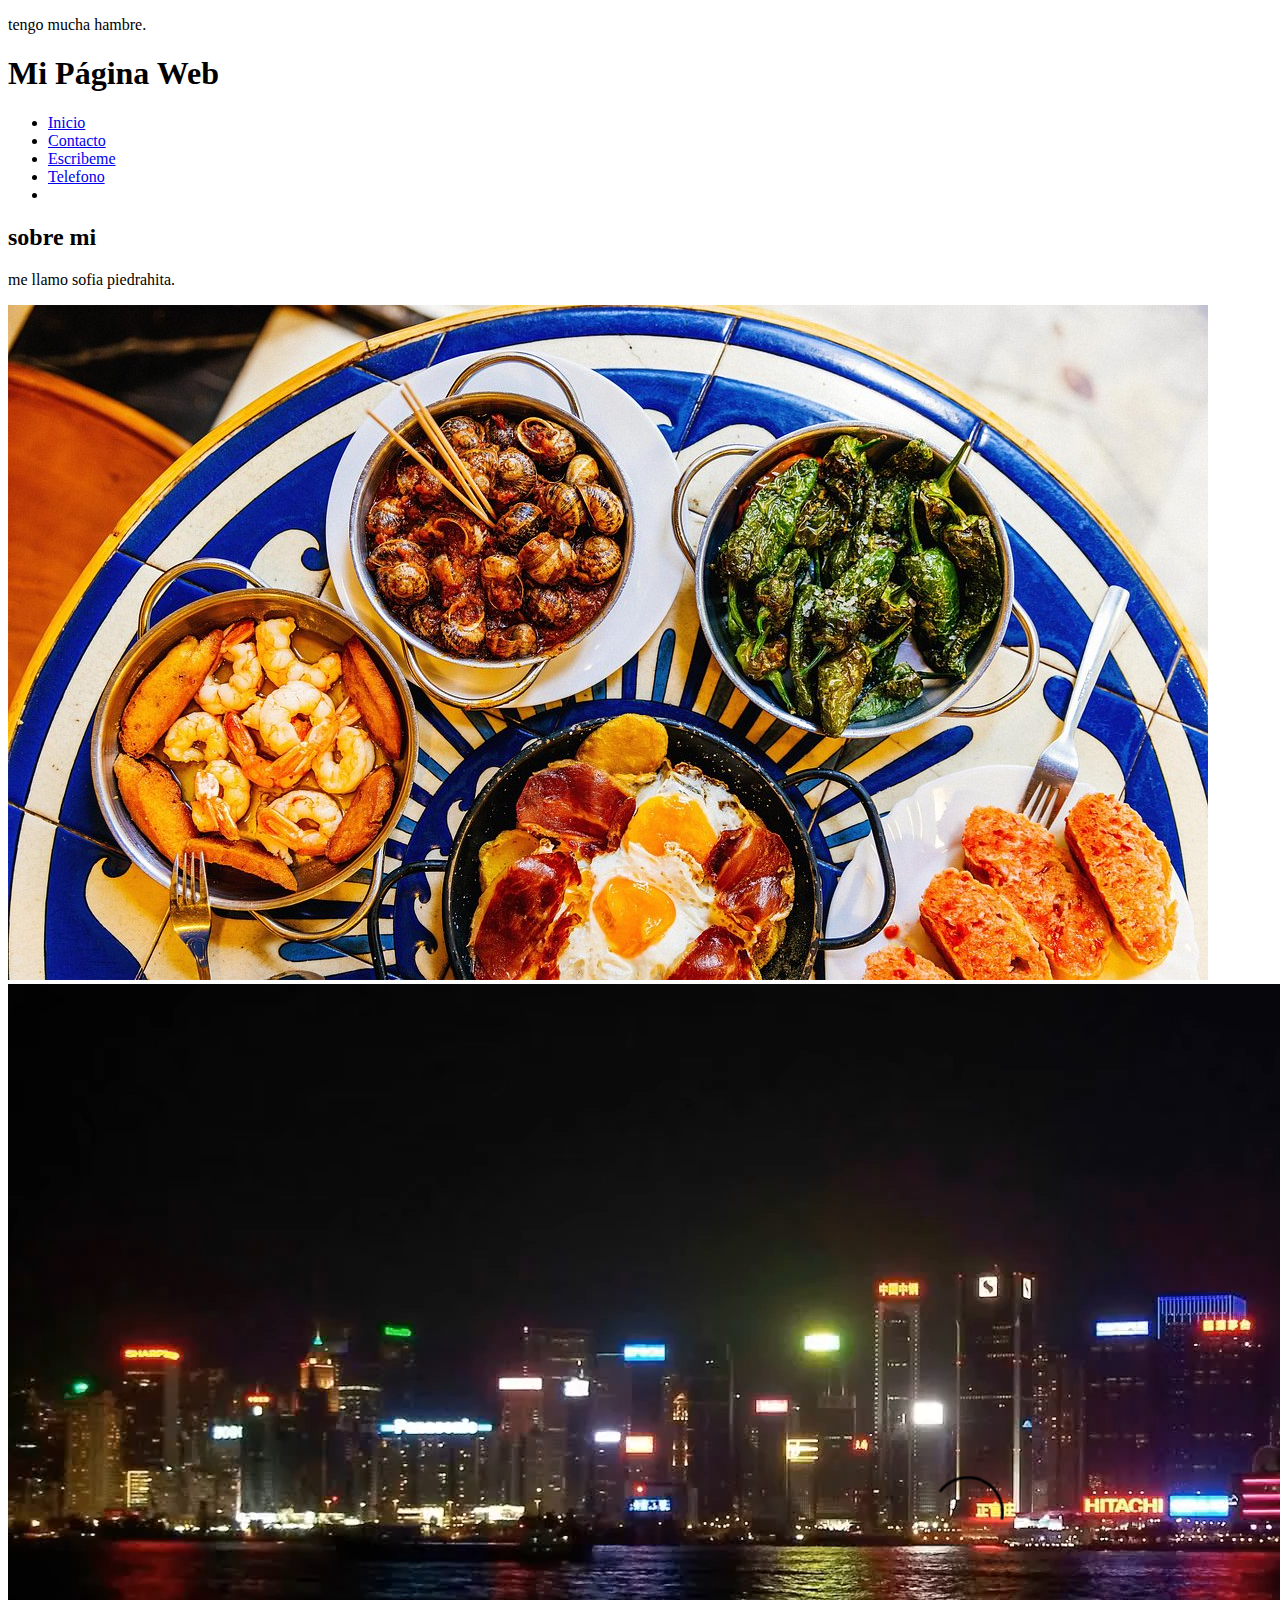
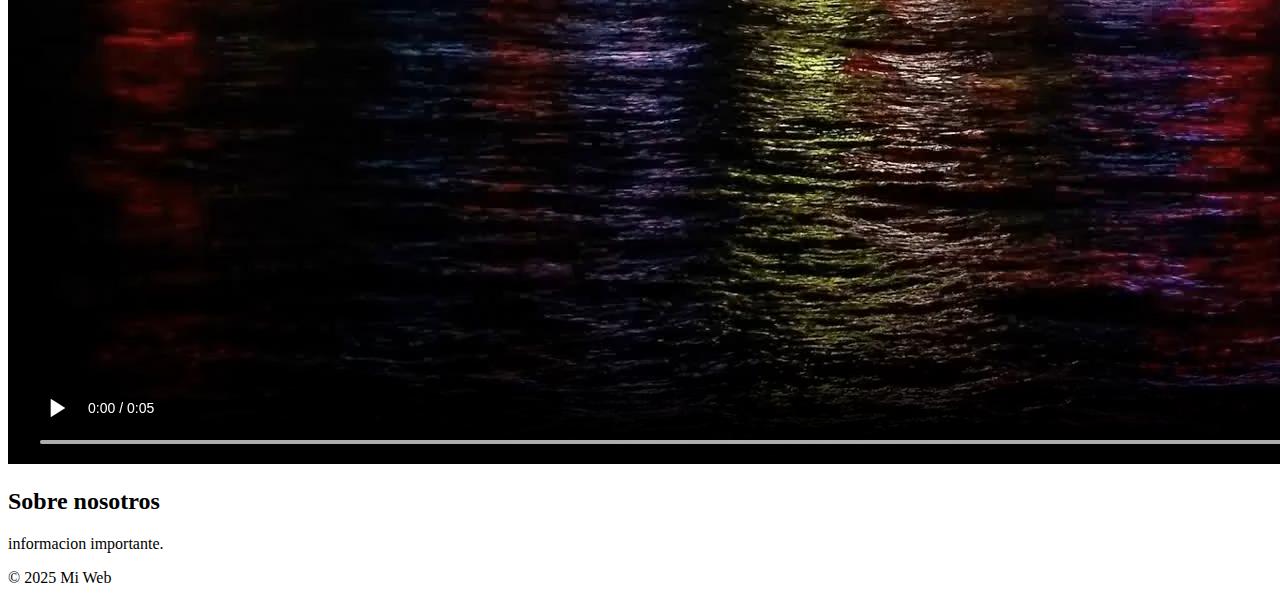
==== index.html @ 69547eb6 "changes con images y video" ====
<!DOCTYPE html>
<html lang="en">
<head>
    <meta charset="UTF-8">
    <meta name="viewport" content="width=device-width, initial-scale=1.0">
    <title>mi nueva pagina</title>
    <meta name="description" content="Aprende HTML y desarrollo web con las mejores prácticas." />
<meta name="keywords" content="HTML, CSS, desarrollo web, SEO, accesibilidad" />
<meta name="author" content="Tu Nombre" />
<meta name="robots" content="index, follow" />
</head>
<body>
<p>tengo mucha hambre.</p>
<header>
    <h1>Mi Página Web</h1>
    <nav>
        <ul>
            <li><a href="#inicio">Inicio</a></li>
            <li><a href="#contacto">Contacto</a></li>
            <li><a href="sofipcastillo@gmail.com">Escribeme</a></li>
            <li><a href="638403841">Telefono</a></li>
            <li><a target="_blank" href="https://es.search.yahoo.com/?fr2=p:fprd,mkt:es"></a></li>
        </ul>
    </nav>
</header>

<main>
    <section id="inicio">
        <h2>sobre mi</h2>
        <p>me llamo sofia piedrahita.</p>
        <img src="./assets/images/caption.jpg" alt="cuatro platos coloridos con comida" />
        <video controls>
            <source src="./assets/video/video.mp4" type="video/mp4" />
            Tu navegador no soporta la etiqueta de video.
        </video>
    </section>
    <section id="contacto">
        <h2>Sobre nosotros</h2>
        <p>informacion importante.</p>
    </section>
</main>

<footer>
    <p>&copy; 2025 Mi Web</p>
</footer>
</body>
</html>
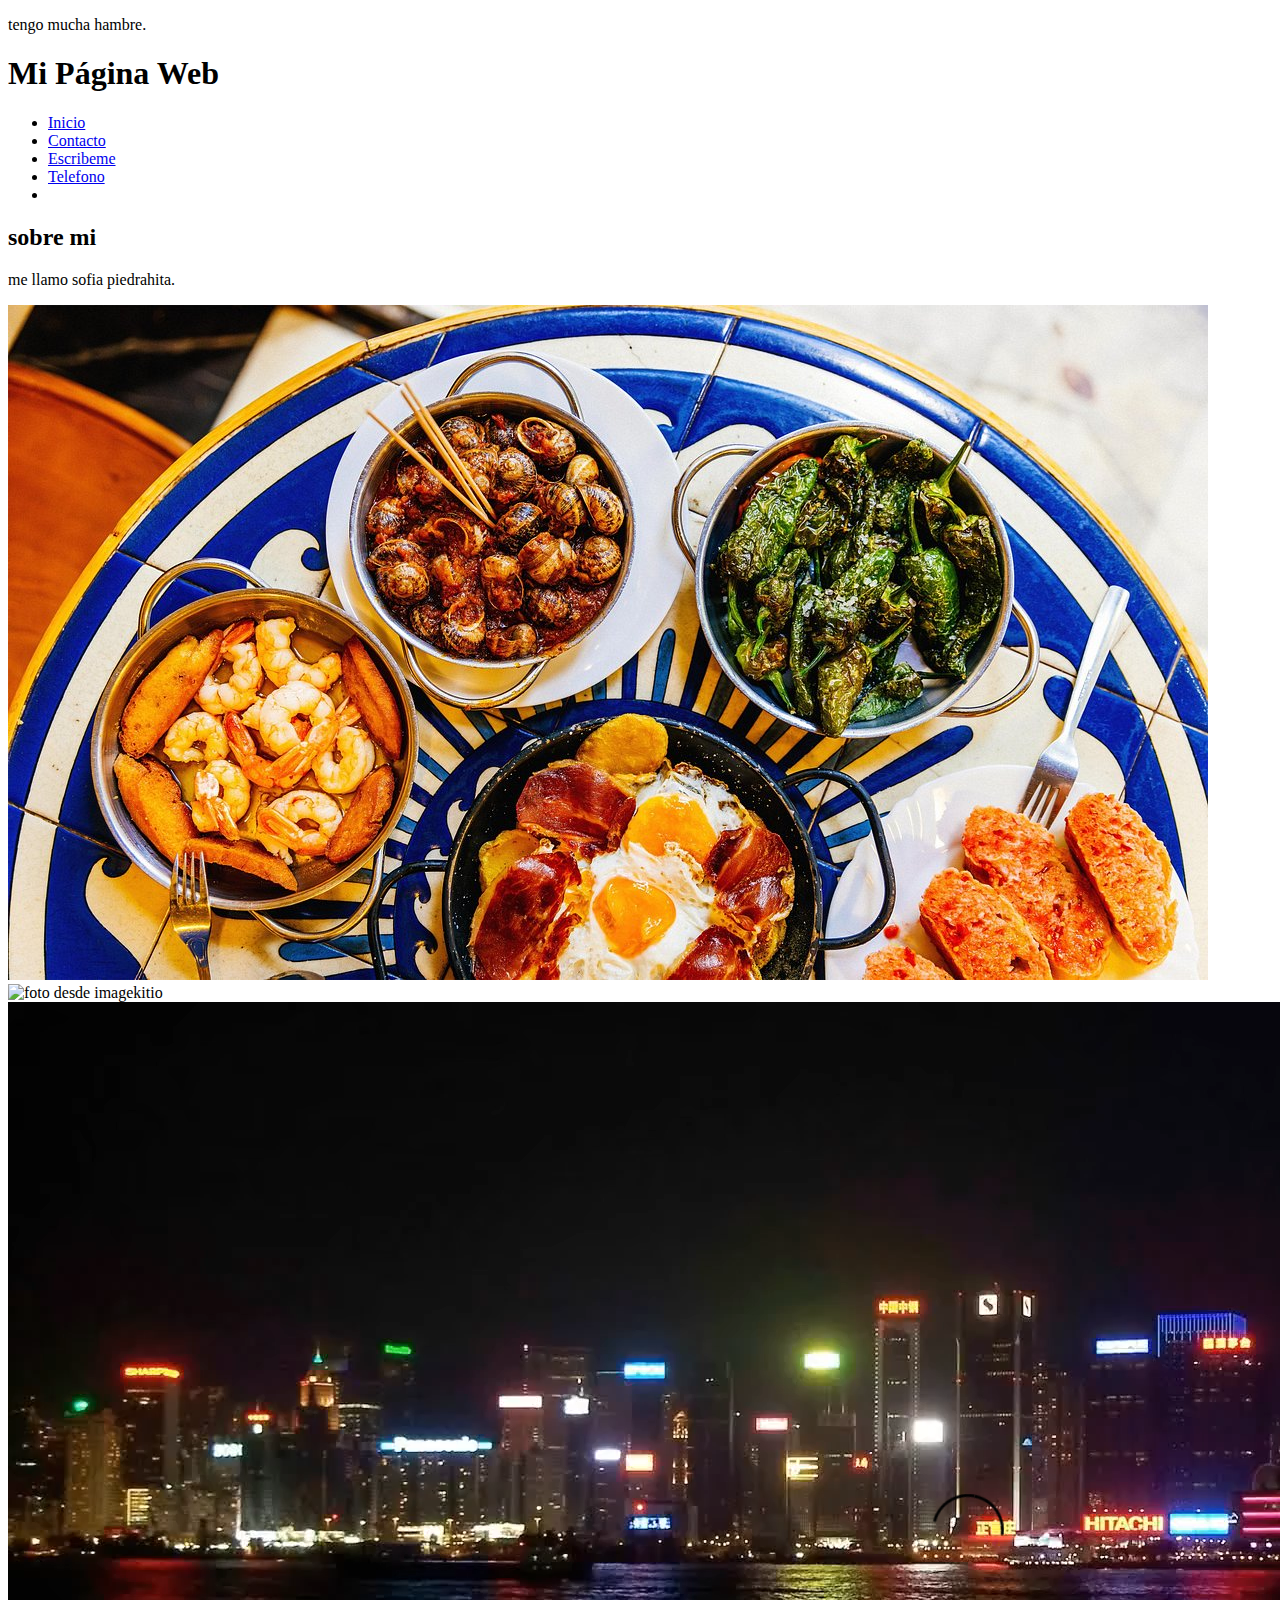
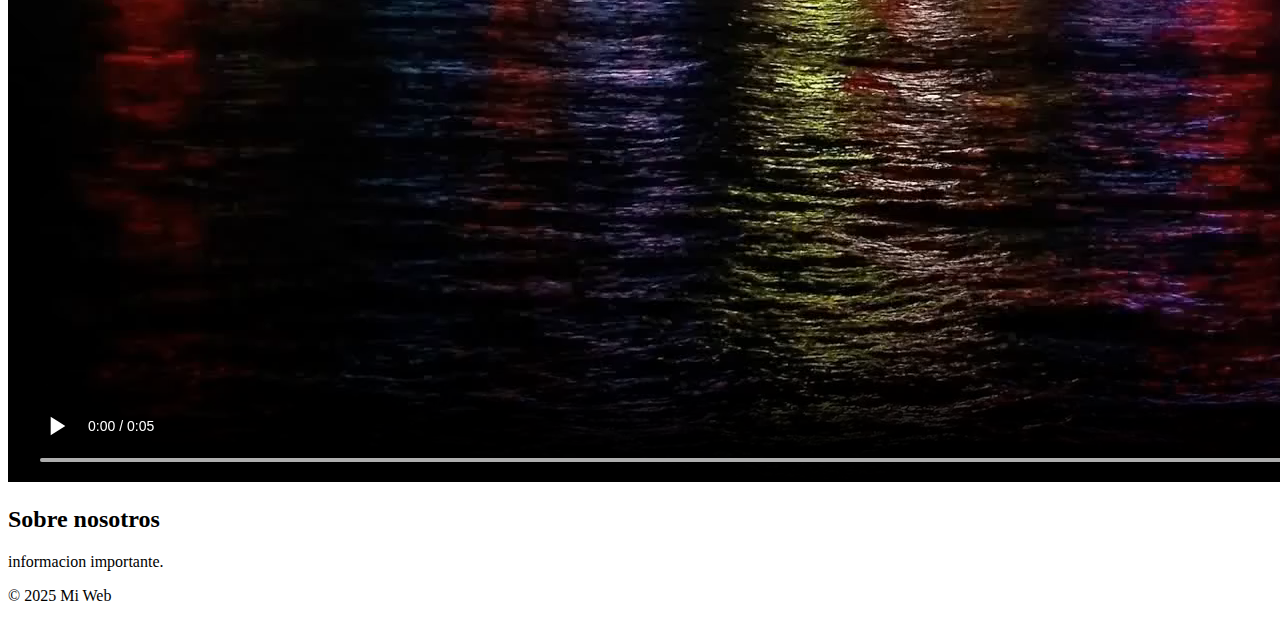
==== commit 97e82c8c: "changes 12 feb" ====
--- a/index.html
+++ b/index.html
@@ -29,6 +29,7 @@
         <h2>sobre mi</h2>
         <p>me llamo sofia piedrahita.</p>
         <img src="./assets/images/caption.jpg" alt="cuatro platos coloridos con comida" />
+        <img src="https://ik.imagekit.io/sofipcastillo/default-image.jpg?updatedAt=1739456975329" alt="foto desde imagekitio" />
         <video controls>
             <source src="./assets/video/video.mp4" type="video/mp4" />
             Tu navegador no soporta la etiqueta de video.
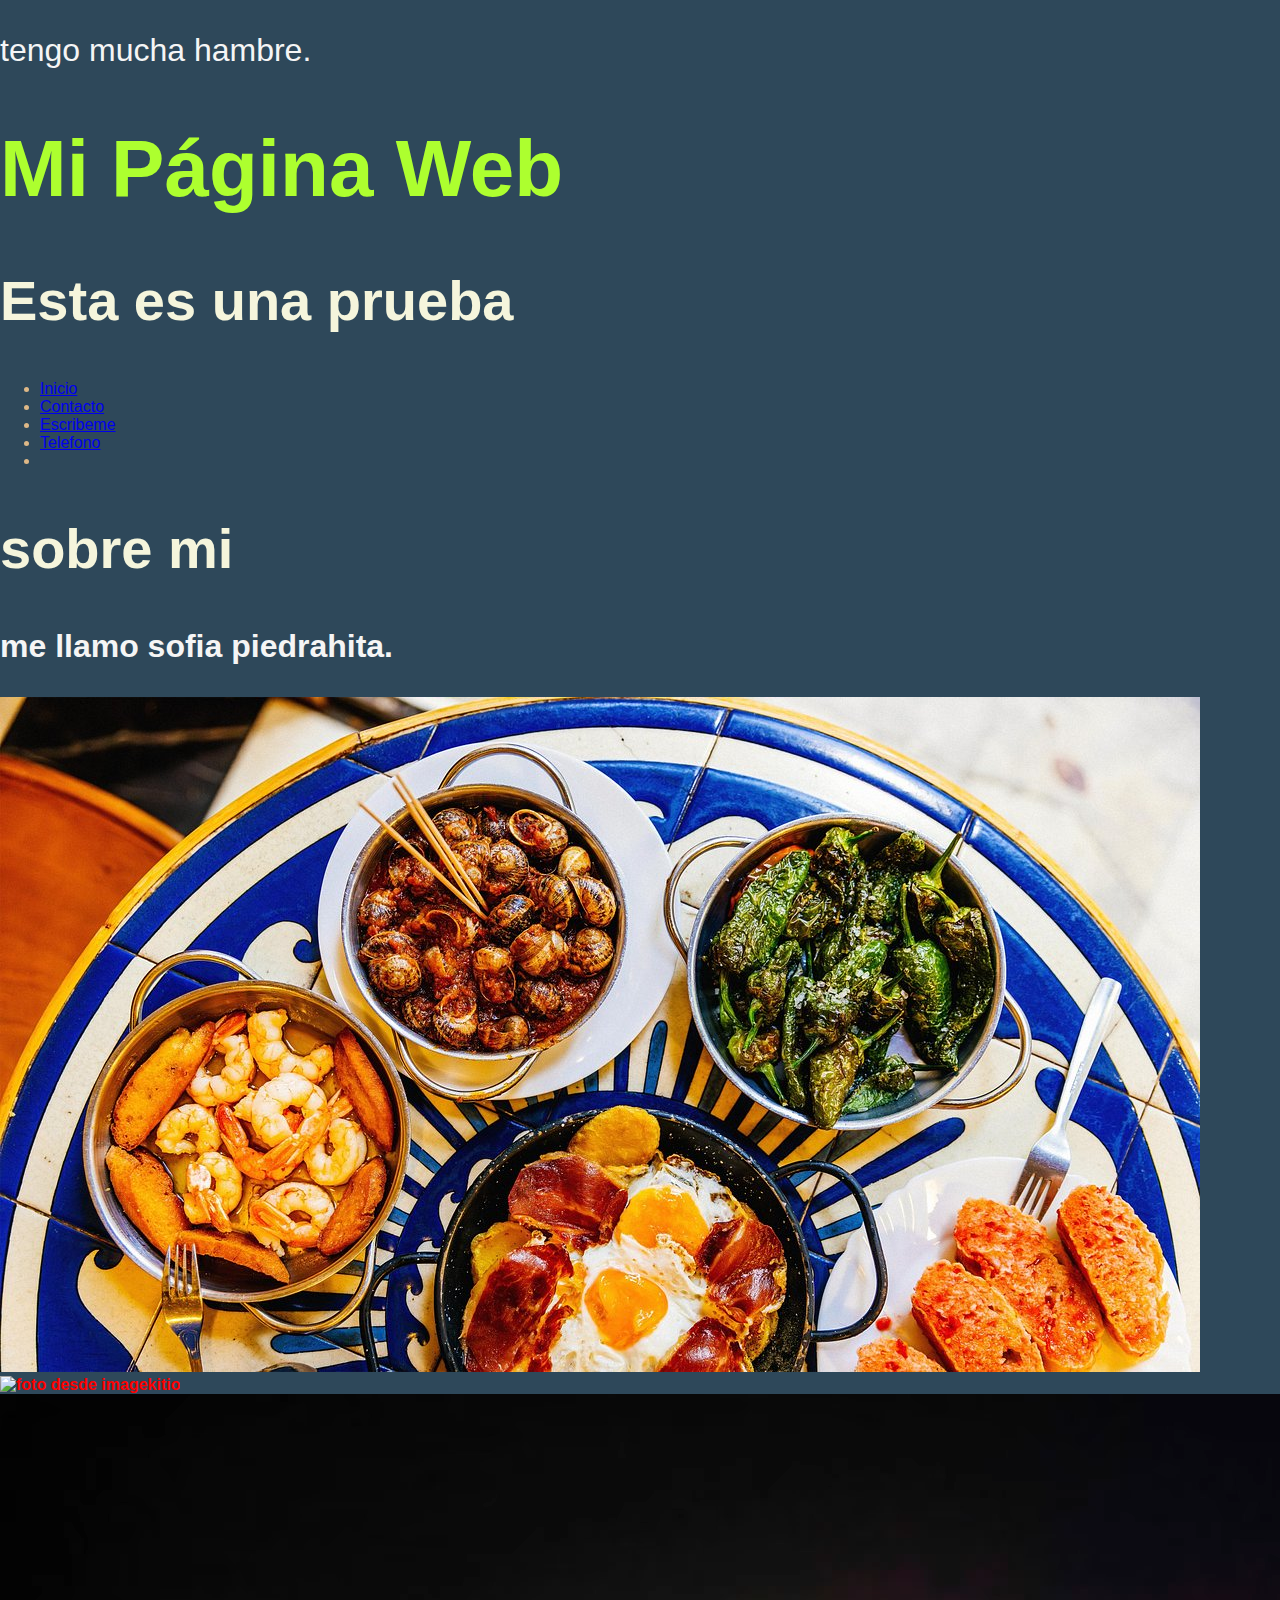
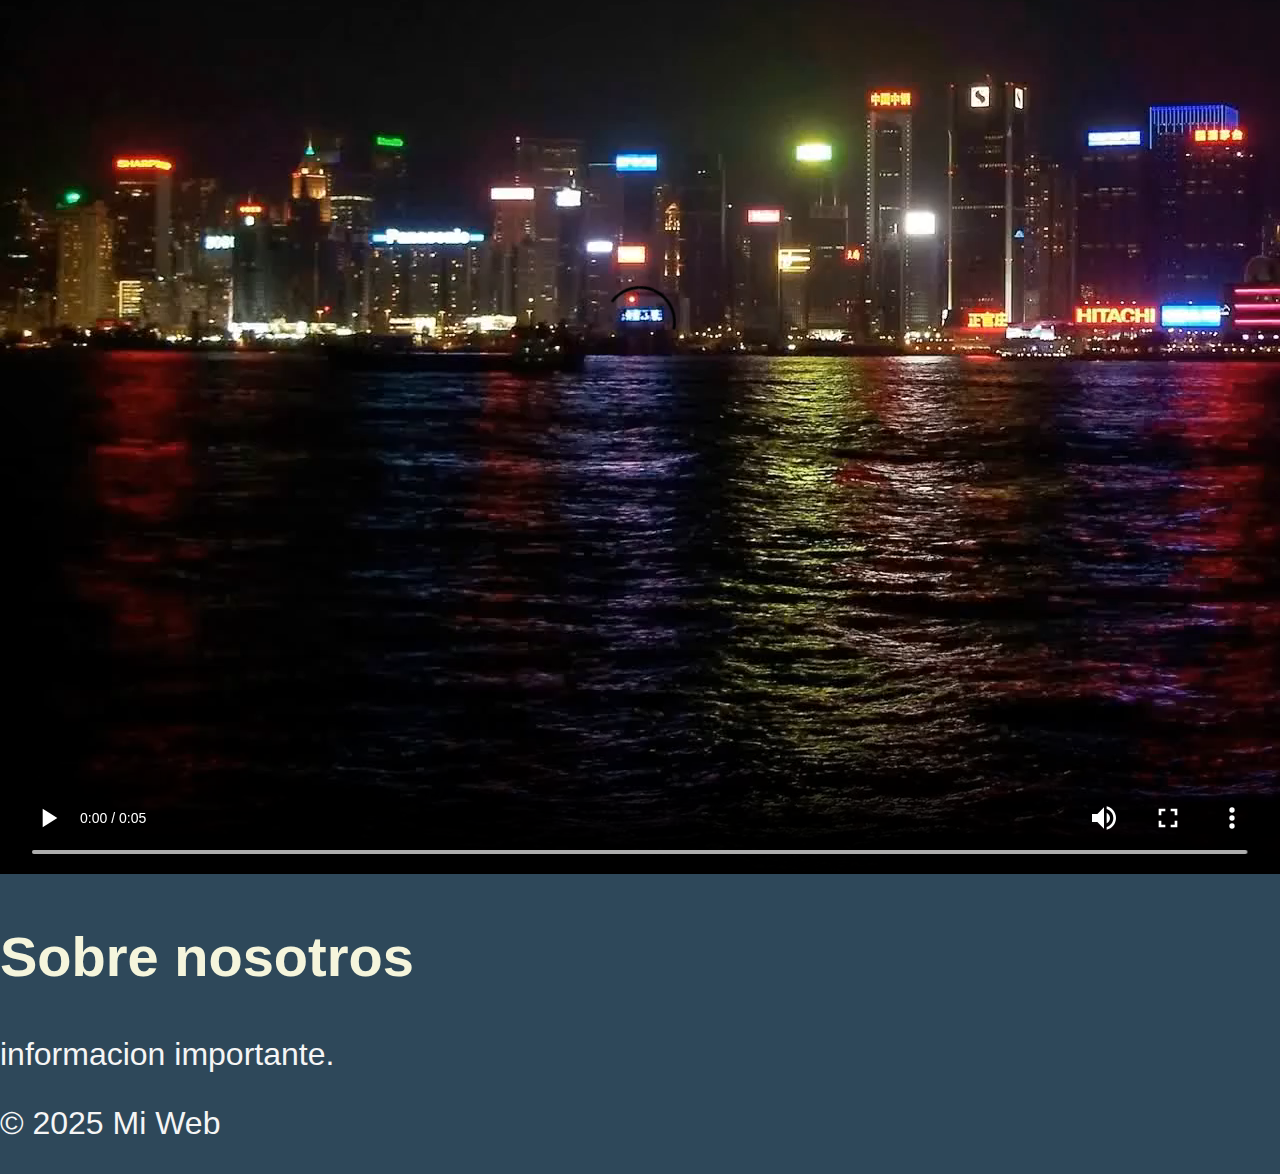
==== commit ee4c3642: "changes 19 feb" ====
--- a/index.html
+++ b/index.html
@@ -1,6 +1,7 @@
 <!DOCTYPE html>
 <html lang="en">
 <head>
+    <link rel="stylesheet" href="css/index.css" />
     <meta charset="UTF-8">
     <meta name="viewport" content="width=device-width, initial-scale=1.0">
     <title>mi nueva pagina</title>
@@ -13,6 +14,7 @@
 <p>tengo mucha hambre.</p>
 <header>
     <h1>Mi Página Web</h1>
+    <h2>Esta es una prueba</h2>
     <nav>
         <ul>
             <li><a href="#inicio">Inicio</a></li>
--- a/css/index.css
+++ b/css/index.css
@@ -0,0 +1,2 @@
+@import url('http://meyerweb.com/eric/tools/css/reset/reset.css'); /* CSS Reset para compatibilidad entre navegadores */
+@import url('main.css'); /* Estilos principales */
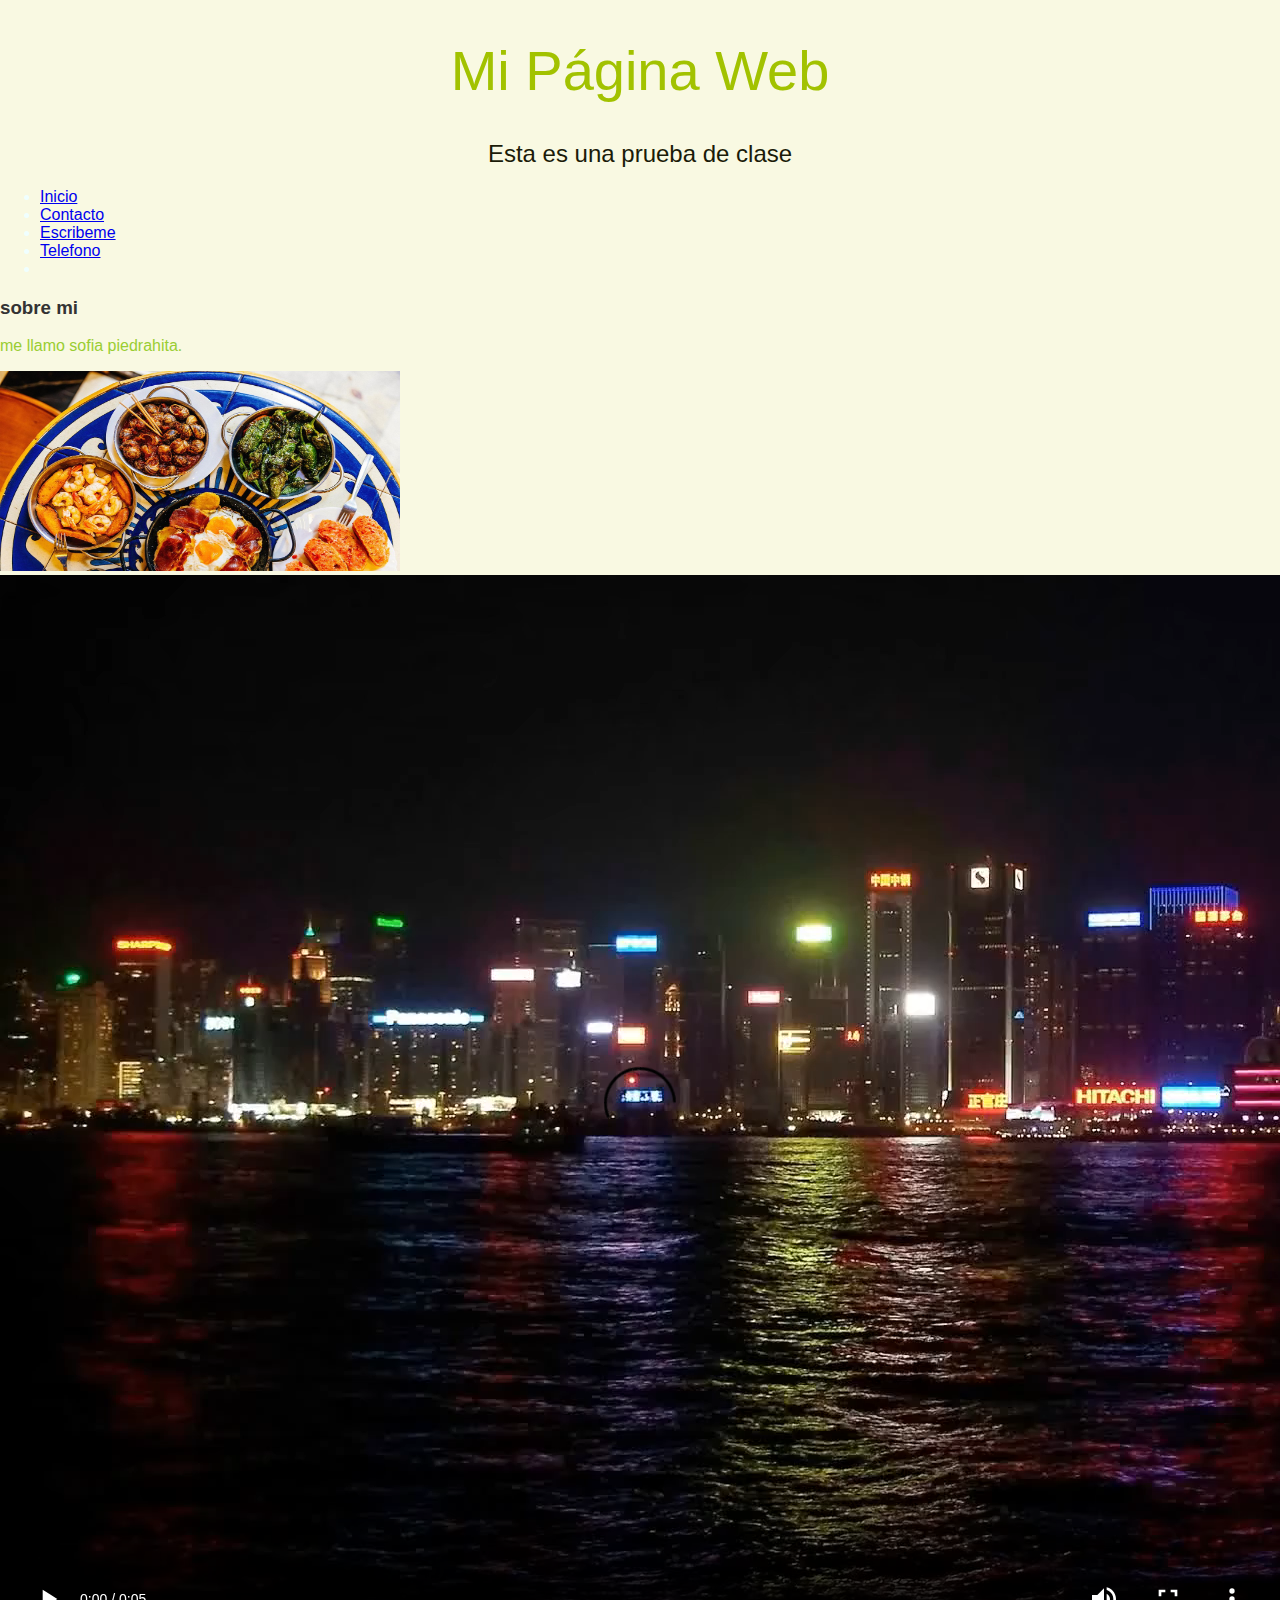
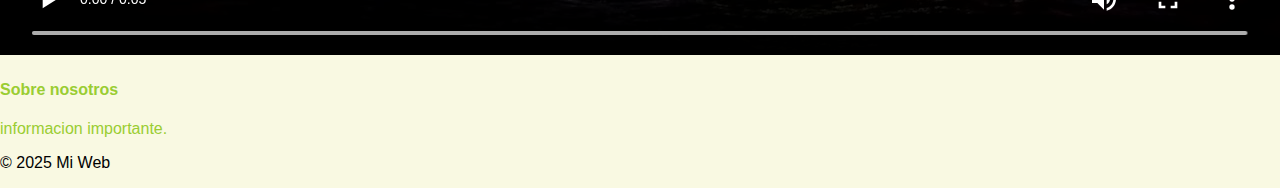
==== commit 4147988c: "last" ====
--- a/index.html
+++ b/index.html
@@ -1,6 +1,12 @@
 <!DOCTYPE html>
 <html lang="en">
 <head>
+    <link rel="icon" type="image/png" href="./assets/icons/favicon/favicon-96x96.png" sizes="96x96" />
+<link rel="icon" type="image/svg+xml" href="./assets/icons/favicon/favicon.svg" />
+<link rel="shortcut icon" href="./assets/icons/favicon/favicon.ico" />
+<link rel="apple-touch-icon" sizes="180x180" href="./assets/icons/favicon/apple-touch-icon.png" />
+<link rel="manifest" href="./assets/icons/favicon/site.webmanifest" />
+<link rel="manifest" href="./manifest.json" />
     <link rel="stylesheet" href="css/index.css" />
     <meta charset="UTF-8">
     <meta name="viewport" content="width=device-width, initial-scale=1.0">
@@ -10,11 +16,12 @@
 <meta name="author" content="Tu Nombre" />
 <meta name="robots" content="index, follow" />
 </head>
+
 <body>
-<p>tengo mucha hambre.</p>
+
 <header>
     <h1>Mi Página Web</h1>
-    <h2>Esta es una prueba</h2>
+    <h2>Esta es una prueba de clase</h2>
     <nav>
         <ul>
             <li><a href="#inicio">Inicio</a></li>
@@ -28,23 +35,26 @@
 
 <main>
     <section id="inicio">
-        <h2>sobre mi</h2>
+        <h3>sobre mi</h3>
         <p>me llamo sofia piedrahita.</p>
-        <img src="./assets/images/caption.jpg" alt="cuatro platos coloridos con comida" />
-        <img src="https://ik.imagekit.io/sofipcastillo/default-image.jpg?updatedAt=1739456975329" alt="foto desde imagekitio" />
+        <img src="./assets/images/caption.jpg" width="400" height="200" alt="cuatro platos coloridos con comida" />
         <video controls>
             <source src="./assets/video/video.mp4" type="video/mp4" />
             Tu navegador no soporta la etiqueta de video.
         </video>
     </section>
+
     <section id="contacto">
-        <h2>Sobre nosotros</h2>
+        <h4>Sobre nosotros</h4>
         <p>informacion importante.</p>
     </section>
+
 </main>
 
 <footer>
     <p>&copy; 2025 Mi Web</p>
 </footer>
+
 </body>
+
 </html>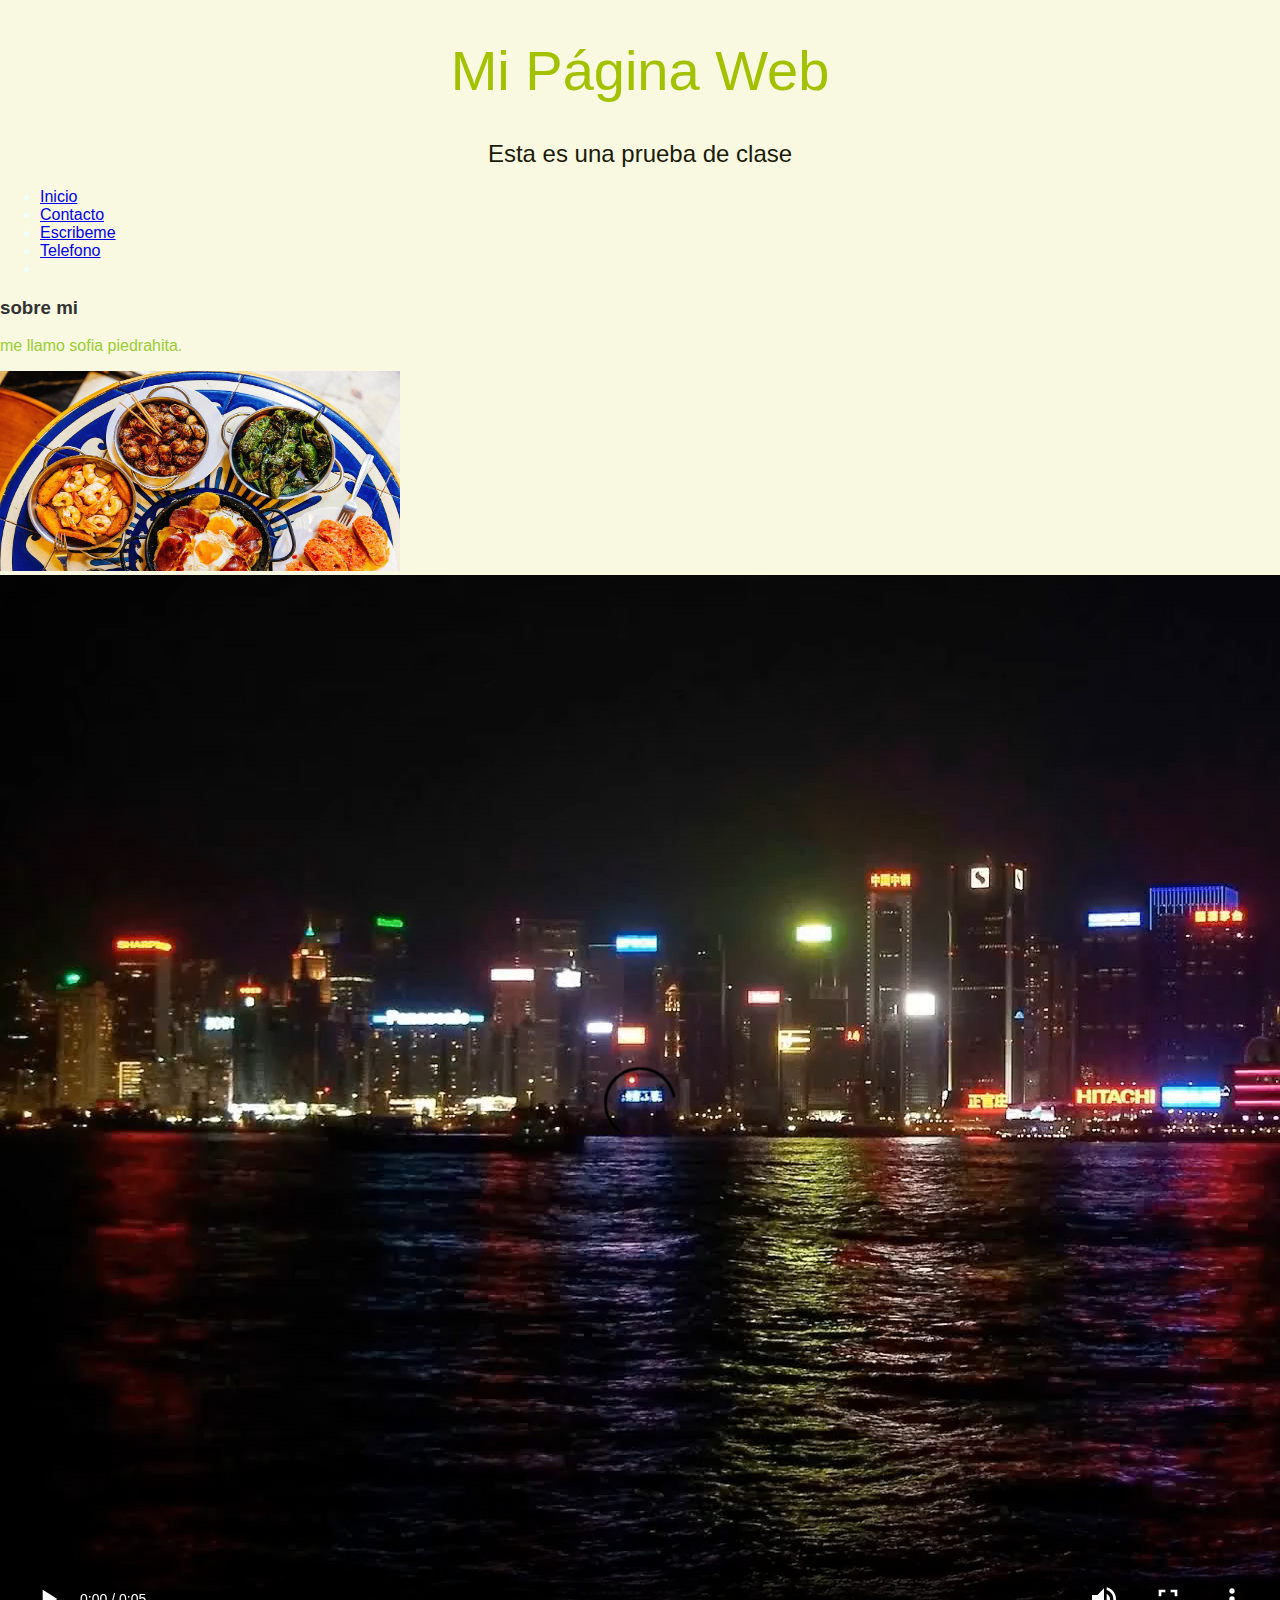
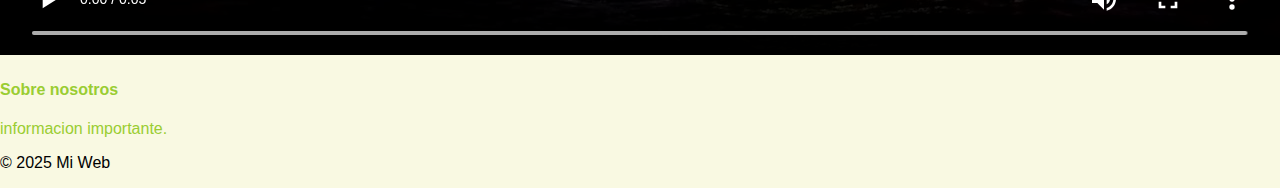
==== commit e6c6f980: "cambios 26 feb" ====
--- a/index.html
+++ b/index.html
@@ -1,60 +1,85 @@
 <!DOCTYPE html>
 <html lang="en">
-<head>
-    <link rel="icon" type="image/png" href="./assets/icons/favicon/favicon-96x96.png" sizes="96x96" />
-<link rel="icon" type="image/svg+xml" href="./assets/icons/favicon/favicon.svg" />
-<link rel="shortcut icon" href="./assets/icons/favicon/favicon.ico" />
-<link rel="apple-touch-icon" sizes="180x180" href="./assets/icons/favicon/apple-touch-icon.png" />
-<link rel="manifest" href="./assets/icons/favicon/site.webmanifest" />
-<link rel="manifest" href="./manifest.json" />
+  <head>
+    <link
+      rel="icon"
+      type="image/png"
+      href="./assets/icons/favicon/favicon-96x96.png"
+      sizes="96x96"
+    />
+    <link
+      rel="icon"
+      type="image/svg+xml"
+      href="./assets/icons/favicon/favicon.svg"
+    />
+    <link rel="shortcut icon" href="./assets/icons/favicon/favicon.ico" />
+    <link
+      rel="apple-touch-icon"
+      sizes="180x180"
+      href="./assets/icons/favicon/apple-touch-icon.png"
+    />
+    <link rel="manifest" href="./assets/icons/favicon/site.webmanifest" />
+    <link rel="manifest" href="./manifest.json" />
     <link rel="stylesheet" href="css/index.css" />
-    <meta charset="UTF-8">
-    <meta name="viewport" content="width=device-width, initial-scale=1.0">
+    <meta charset="UTF-8" />
+    <meta name="viewport" content="width=device-width, initial-scale=1.0" />
     <title>mi nueva pagina</title>
-    <meta name="description" content="Aprende HTML y desarrollo web con las mejores prácticas." />
-<meta name="keywords" content="HTML, CSS, desarrollo web, SEO, accesibilidad" />
-<meta name="author" content="Tu Nombre" />
-<meta name="robots" content="index, follow" />
-</head>
+    <meta
+      name="description"
+      content="Aprende HTML y desarrollo web con las mejores prácticas."
+    />
+    <meta
+      name="keywords"
+      content="HTML, CSS, desarrollo web, SEO, accesibilidad"
+    />
+    <meta name="author" content="Tu Nombre" />
+    <meta name="robots" content="index, follow" />
+  </head>
 
-<body>
+  <body>
+    <header>
+      <h1>Mi Página Web</h1>
+      <h2>Esta es una prueba de clase</h2>
+      <nav>
+        <ul>
+          <li><a href="#inicio">Inicio</a></li>
+          <li><a href="#contacto">Contacto</a></li>
+          <li><a href="sofipcastillo@gmail.com">Escribeme</a></li>
+          <li><a href="638403841">Telefono</a></li>
+          <li>
+            <a
+              target="_blank"
+              href="https://es.search.yahoo.com/?fr2=p:fprd,mkt:es"
+            ></a>
+          </li>
+        </ul>
+      </nav>
+    </header>
 
-<header>
-    <h1>Mi Página Web</h1>
-    <h2>Esta es una prueba de clase</h2>
-    <nav>
-        <ul>
-            <li><a href="#inicio">Inicio</a></li>
-            <li><a href="#contacto">Contacto</a></li>
-            <li><a href="sofipcastillo@gmail.com">Escribeme</a></li>
-            <li><a href="638403841">Telefono</a></li>
-            <li><a target="_blank" href="https://es.search.yahoo.com/?fr2=p:fprd,mkt:es"></a></li>
-        </ul>
-    </nav>
-</header>
-
-<main>
-    <section id="inicio">
+    <main>
+      <section id="inicio">
         <h3>sobre mi</h3>
         <p>me llamo sofia piedrahita.</p>
-        <img src="./assets/images/caption.jpg" width="400" height="200" alt="cuatro platos coloridos con comida" />
+        <img
+          src="./assets/images/caption.jpg"
+          width="400"
+          height="200"
+          alt="cuatro platos coloridos con comida"
+        />
         <video controls>
-            <source src="./assets/video/video.mp4" type="video/mp4" />
-            Tu navegador no soporta la etiqueta de video.
+          <source src="./assets/video/video.mp4" type="video/mp4" />
+          Tu navegador no soporta la etiqueta de video.
         </video>
-    </section>
+      </section>
 
-    <section id="contacto">
+      <section id="contacto">
         <h4>Sobre nosotros</h4>
         <p>informacion importante.</p>
-    </section>
+      </section>
+    </main>
 
-</main>
-
-<footer>
-    <p>&copy; 2025 Mi Web</p>
-</footer>
-
-</body>
-
-</html>+    <footer>
+      <p>&copy; 2025 Mi Web</p>
+    </footer>
+  </body>
+</html>
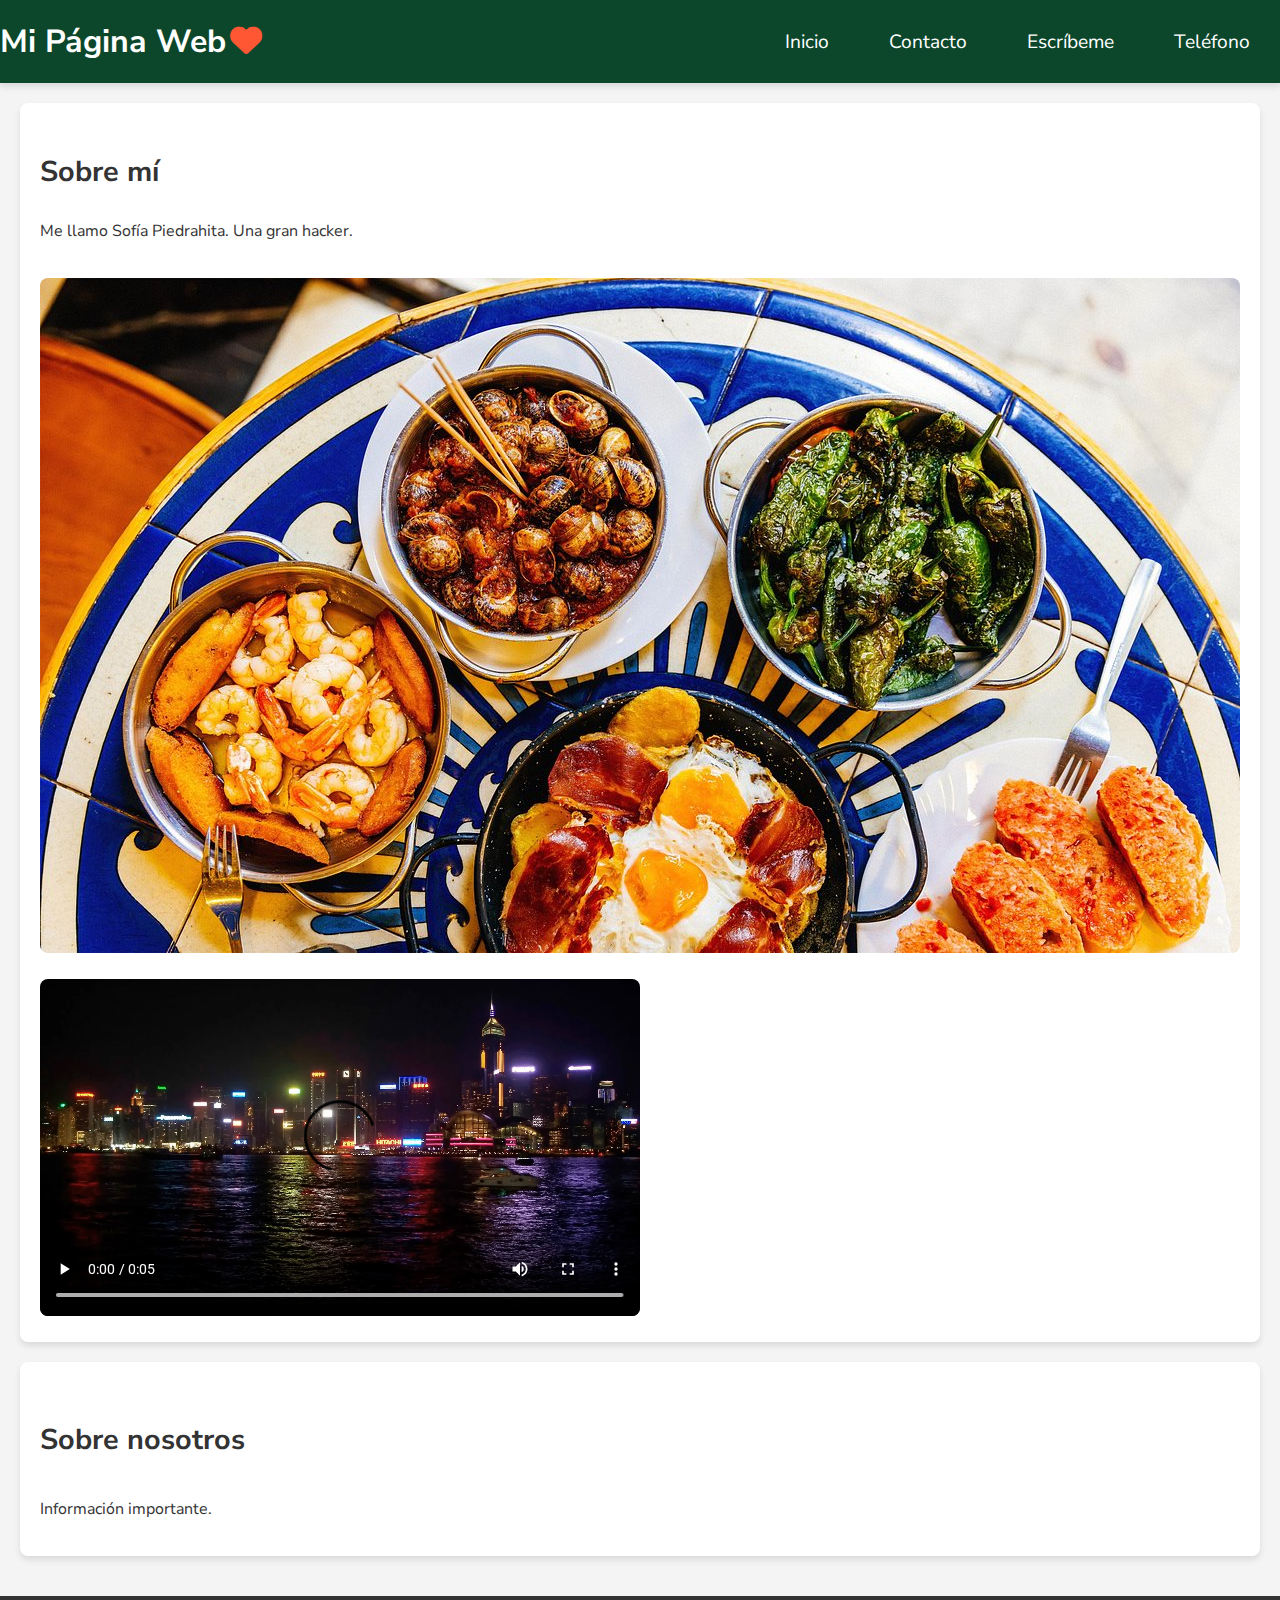
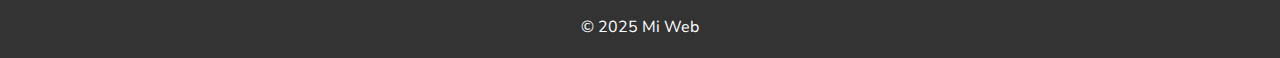
==== commit 2e82df28: "cambios 12 marzo" ====
--- a/index.html
+++ b/index.html
@@ -1,5 +1,5 @@
 <!DOCTYPE html>
-<html lang="en">
+<html lang="es">
   <head>
     <link
       rel="icon"
@@ -23,48 +23,50 @@
     <link rel="stylesheet" href="css/index.css" />
     <meta charset="UTF-8" />
     <meta name="viewport" content="width=device-width, initial-scale=1.0" />
-    <title>mi nueva pagina</title>
-    <meta
-      name="description"
-      content="Aprende HTML y desarrollo web con las mejores prácticas."
+    <title>Mi Nueva Página</title>
+    <meta name="author" content="Sofia" />
+    <meta name="robots" content="index, follow" />
+
+    <link rel="preconnect" href="https://fonts.googleapis.com" />
+    <link rel="preconnect" href="https://fonts.gstatic.com" crossorigin />
+    <link
+      href="https://fonts.googleapis.com/css2?family=Nunito+Sans:ital,opsz,wght@0,6..12,200..1000;1,6..12,200..1000&display=swap"
+      rel="stylesheet"
     />
-    <meta
-      name="keywords"
-      content="HTML, CSS, desarrollo web, SEO, accesibilidad"
+    <link
+      href="https://fonts.googleapis.com/css2?family=Roboto:wght@400;700&display=swap"
+      rel="stylesheet"
     />
-    <meta name="author" content="Tu Nombre" />
-    <meta name="robots" content="index, follow" />
+    <link
+      rel="stylesheet"
+      href="https://cdnjs.cloudflare.com/ajax/libs/font-awesome/6.4.2/css/all.min.css"
+    />
   </head>
 
   <body>
-    <header>
-      <h1>Mi Página Web</h1>
-      <h2>Esta es una prueba de clase</h2>
-      <nav>
+    <header class="header">
+      <div class="logo">
+        <h1>Mi Página Web</h1>
+        <i class="fa-solid fa-heart"></i>
+      </div>
+      <nav class="navigation">
         <ul>
           <li><a href="#inicio">Inicio</a></li>
           <li><a href="#contacto">Contacto</a></li>
-          <li><a href="sofipcastillo@gmail.com">Escribeme</a></li>
-          <li><a href="638403841">Telefono</a></li>
-          <li>
-            <a
-              target="_blank"
-              href="https://es.search.yahoo.com/?fr2=p:fprd,mkt:es"
-            ></a>
-          </li>
+          <li><a href="mailto:sofipcastillo@gmail.com">Escríbeme</a></li>
+          <li><a href="tel:+638403841">Teléfono</a></li>
         </ul>
       </nav>
     </header>
 
     <main>
-      <section id="inicio">
-        <h3>sobre mi</h3>
-        <p>me llamo sofia piedrahita.</p>
+      <section id="inicio" class="content-section">
+        <h3>Sobre mí</h3>
+        <p>Me llamo Sofía Piedrahita. Una gran hacker.</p>
         <img
+          class="responsive-img"
           src="./assets/images/caption.jpg"
-          width="400"
-          height="200"
-          alt="cuatro platos coloridos con comida"
+          alt="Cuatro platos coloridos con comida"
         />
         <video controls>
           <source src="./assets/video/video.mp4" type="video/mp4" />
@@ -72,13 +74,13 @@
         </video>
       </section>
 
-      <section id="contacto">
+      <section id="contacto" class="content-section">
         <h4>Sobre nosotros</h4>
-        <p>informacion importante.</p>
+        <p>Información importante.</p>
       </section>
     </main>
 
-    <footer>
+    <footer class="footer">
       <p>&copy; 2025 Mi Web</p>
     </footer>
   </body>
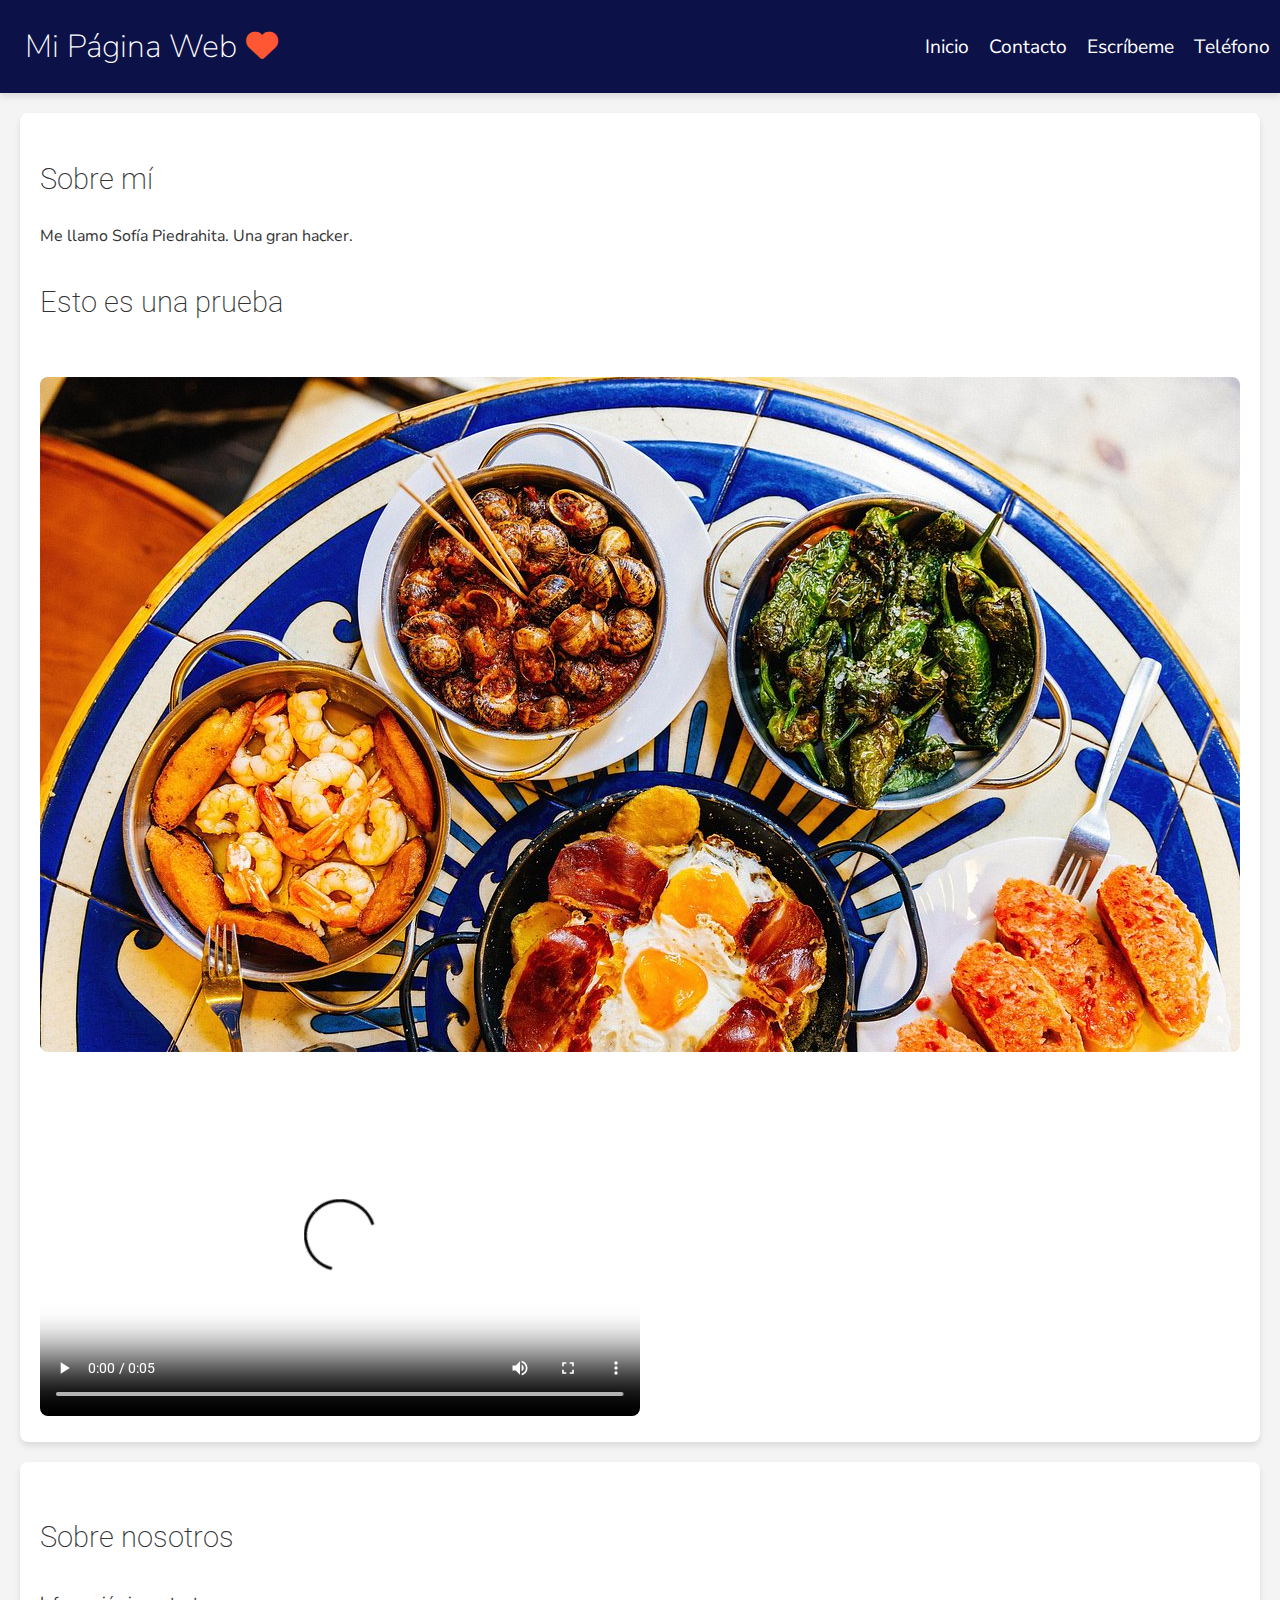
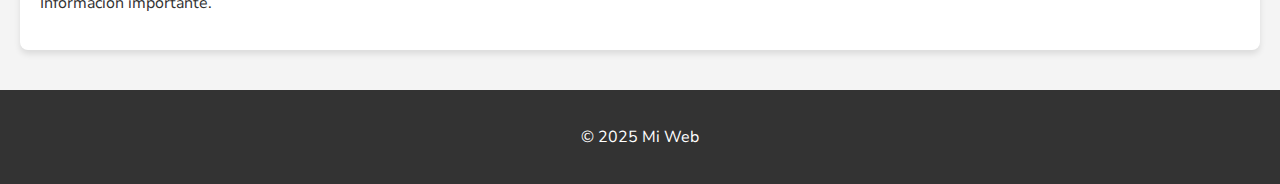
==== commit 57131d4e: "cambios marzo 19" ====
--- a/index.html
+++ b/index.html
@@ -1,6 +1,7 @@
 <!DOCTYPE html>
 <html lang="es">
   <head>
+    <!--imagen favicon-->
     <link
       rel="icon"
       type="image/png"
@@ -11,12 +12,6 @@
       rel="icon"
       type="image/svg+xml"
       href="./assets/icons/favicon/favicon.svg"
-    />
-    <link rel="shortcut icon" href="./assets/icons/favicon/favicon.ico" />
-    <link
-      rel="apple-touch-icon"
-      sizes="180x180"
-      href="./assets/icons/favicon/apple-touch-icon.png"
     />
     <link rel="manifest" href="./assets/icons/favicon/site.webmanifest" />
     <link rel="manifest" href="./manifest.json" />
@@ -29,10 +24,14 @@
 
     <link rel="preconnect" href="https://fonts.googleapis.com" />
     <link rel="preconnect" href="https://fonts.gstatic.com" crossorigin />
+
+    <!-- tipografia nunito sans-->
     <link
       href="https://fonts.googleapis.com/css2?family=Nunito+Sans:ital,opsz,wght@0,6..12,200..1000;1,6..12,200..1000&display=swap"
       rel="stylesheet"
     />
+
+    <!-- tipografia roboto -->
     <link
       href="https://fonts.googleapis.com/css2?family=Roboto:wght@400;700&display=swap"
       rel="stylesheet"
@@ -62,7 +61,10 @@
     <main>
       <section id="inicio" class="content-section">
         <h3>Sobre mí</h3>
+
         <p>Me llamo Sofía Piedrahita. Una gran hacker.</p>
+
+        <h4>Esto es una prueba</h4>
         <img
           class="responsive-img"
           src="./assets/images/caption.jpg"
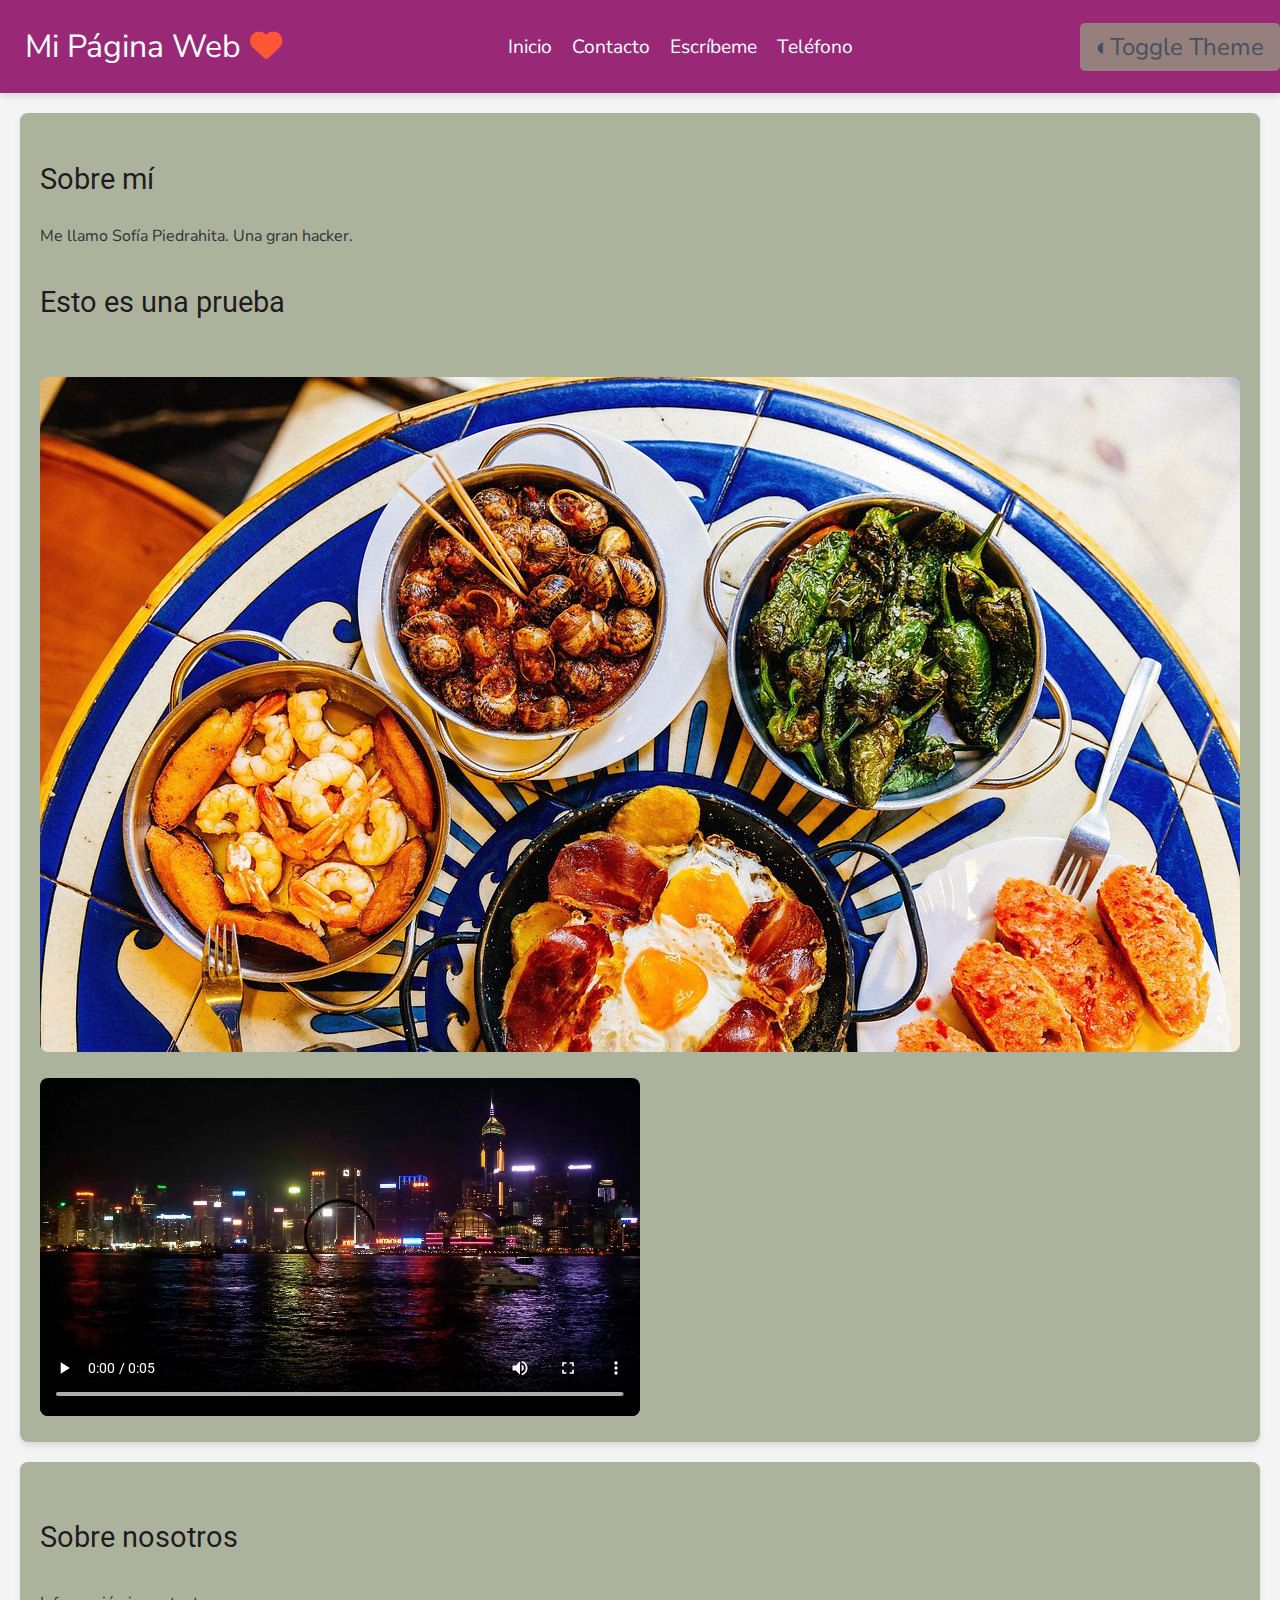
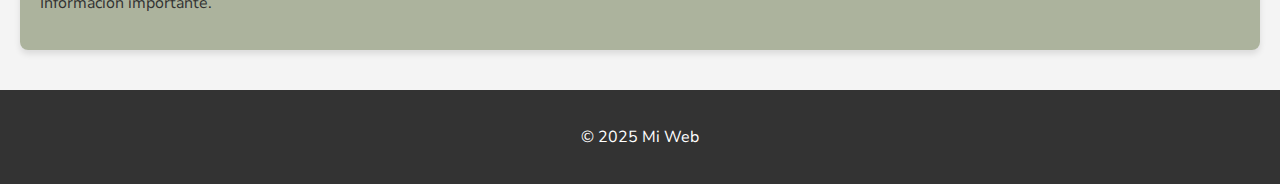
==== commit b7e08ac2: "cambios colores marzo 20" ====
--- a/index.html
+++ b/index.html
@@ -40,6 +40,7 @@
       rel="stylesheet"
       href="https://cdnjs.cloudflare.com/ajax/libs/font-awesome/6.4.2/css/all.min.css"
     />
+    <input type="checkbox" id="theme-toggle" hidden />
   </head>
 
   <body>
@@ -47,6 +48,7 @@
       <div class="logo">
         <h1>Mi Página Web</h1>
         <i class="fa-solid fa-heart"></i>
+        <div class="theme"></div>
       </div>
       <nav class="navigation">
         <ul>
@@ -56,6 +58,7 @@
           <li><a href="tel:+638403841">Teléfono</a></li>
         </ul>
       </nav>
+      <label for="theme-toggle" class="theme-toggle-button">Toggle Theme</label>
     </header>
 
     <main>
--- a/css/index.css
+++ b/css/index.css
@@ -1,2 +1,12 @@
-@import url('http://meyerweb.com/eric/tools/css/reset/reset.css'); /* CSS Reset para compatibilidad entre navegadores */
-@import url('main.css'); /* Estilos principales */
+@import url("http://meyerweb.com/eric/tools/css/reset/reset.css"); /* CSS Reset para compatibilidad entre navegadores */
+@import url("main.css"); /* Estilos principales */
+@import "reset.css";
+@import "theme.css";
+@import "root.css";
+@import "types.css";
+@import "base.css";
+@import "grids.css";
+@import "nav.css";
+@import "parallax.css";
+@import "typewriter.css";
+@import "media-queries.css";
